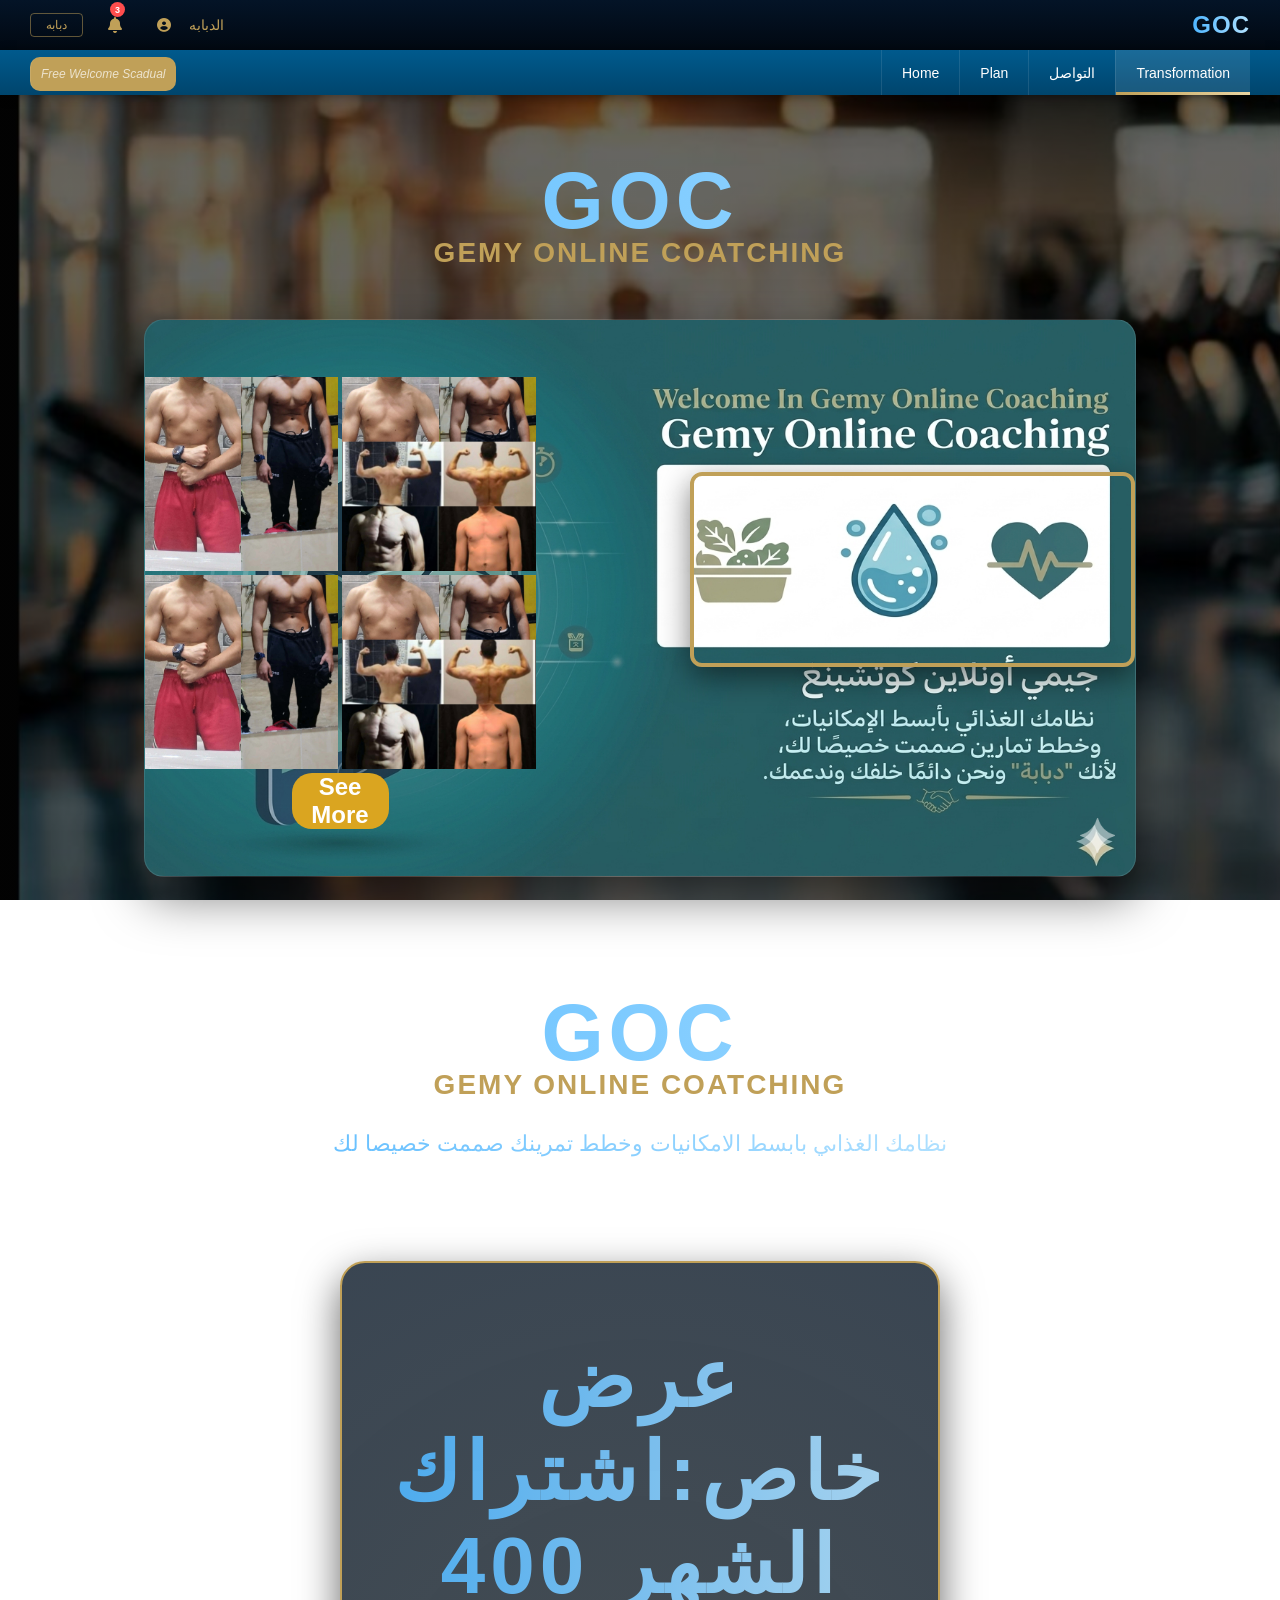
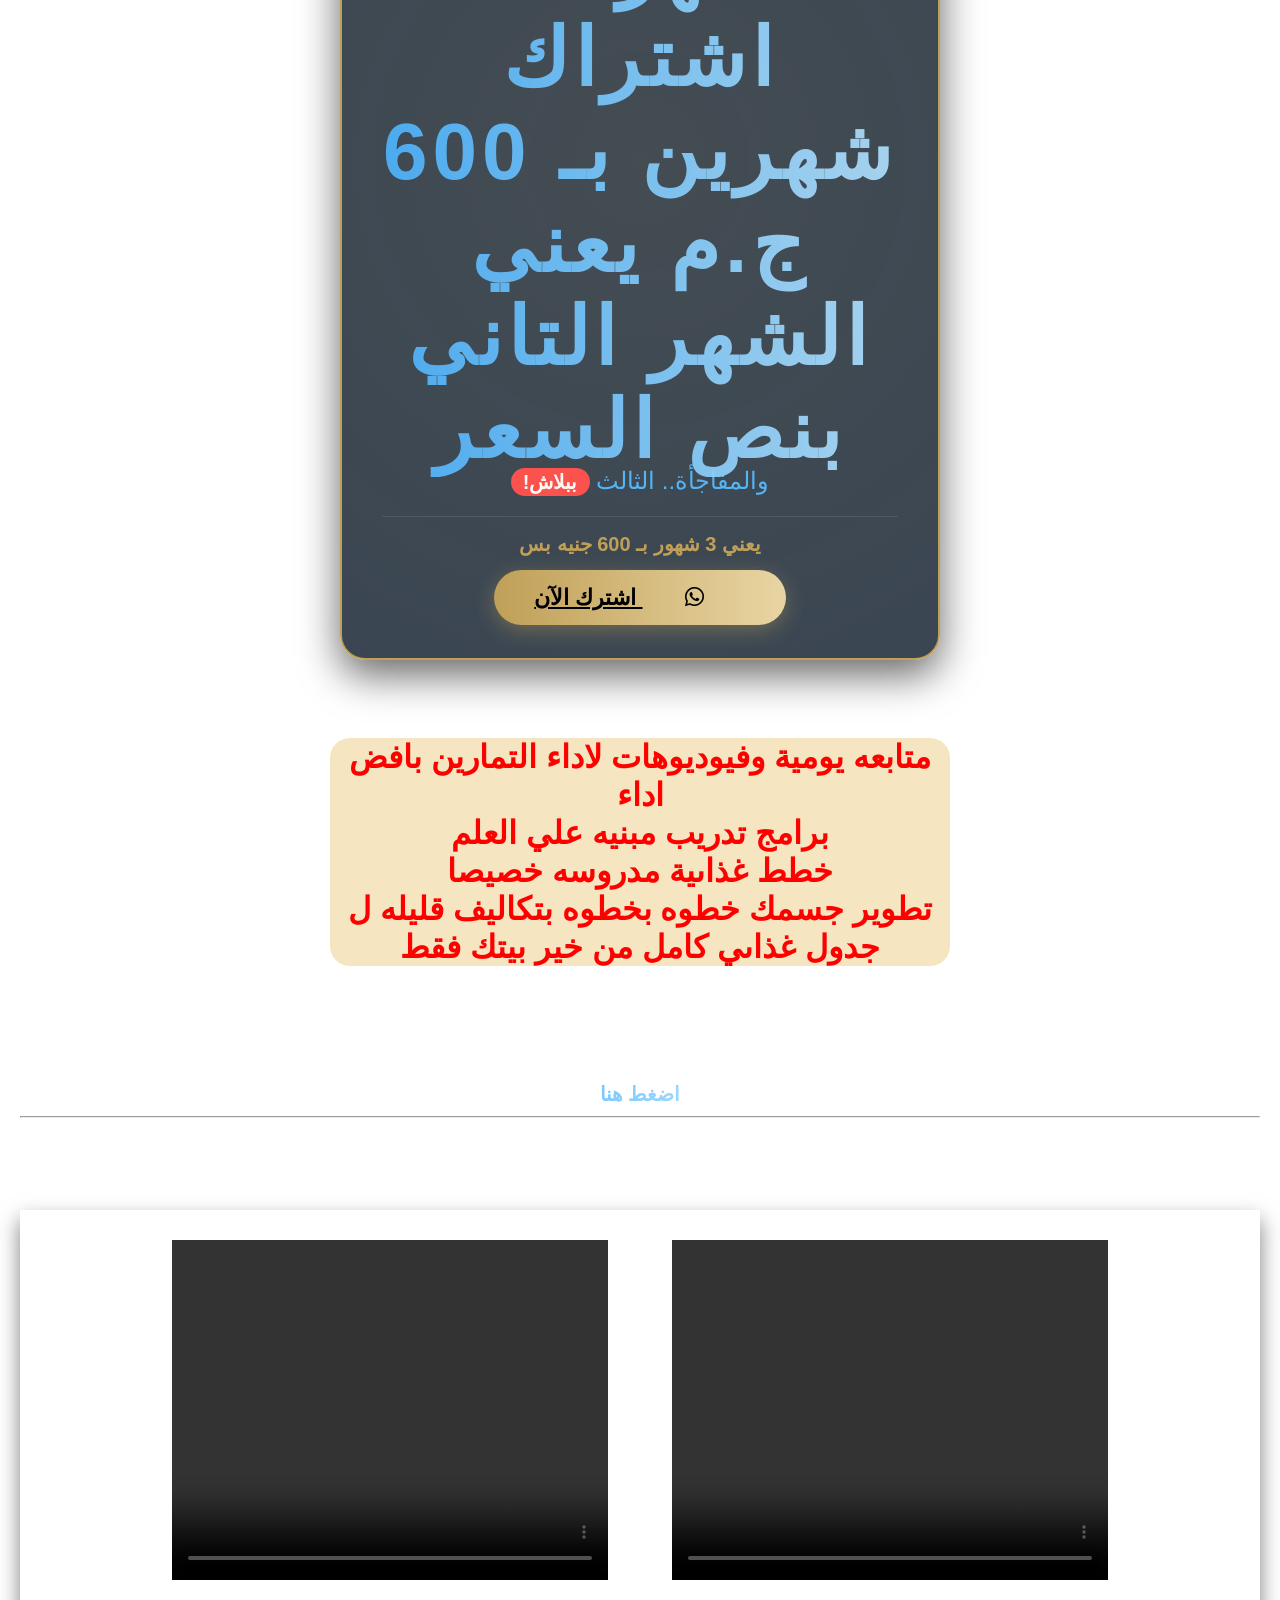
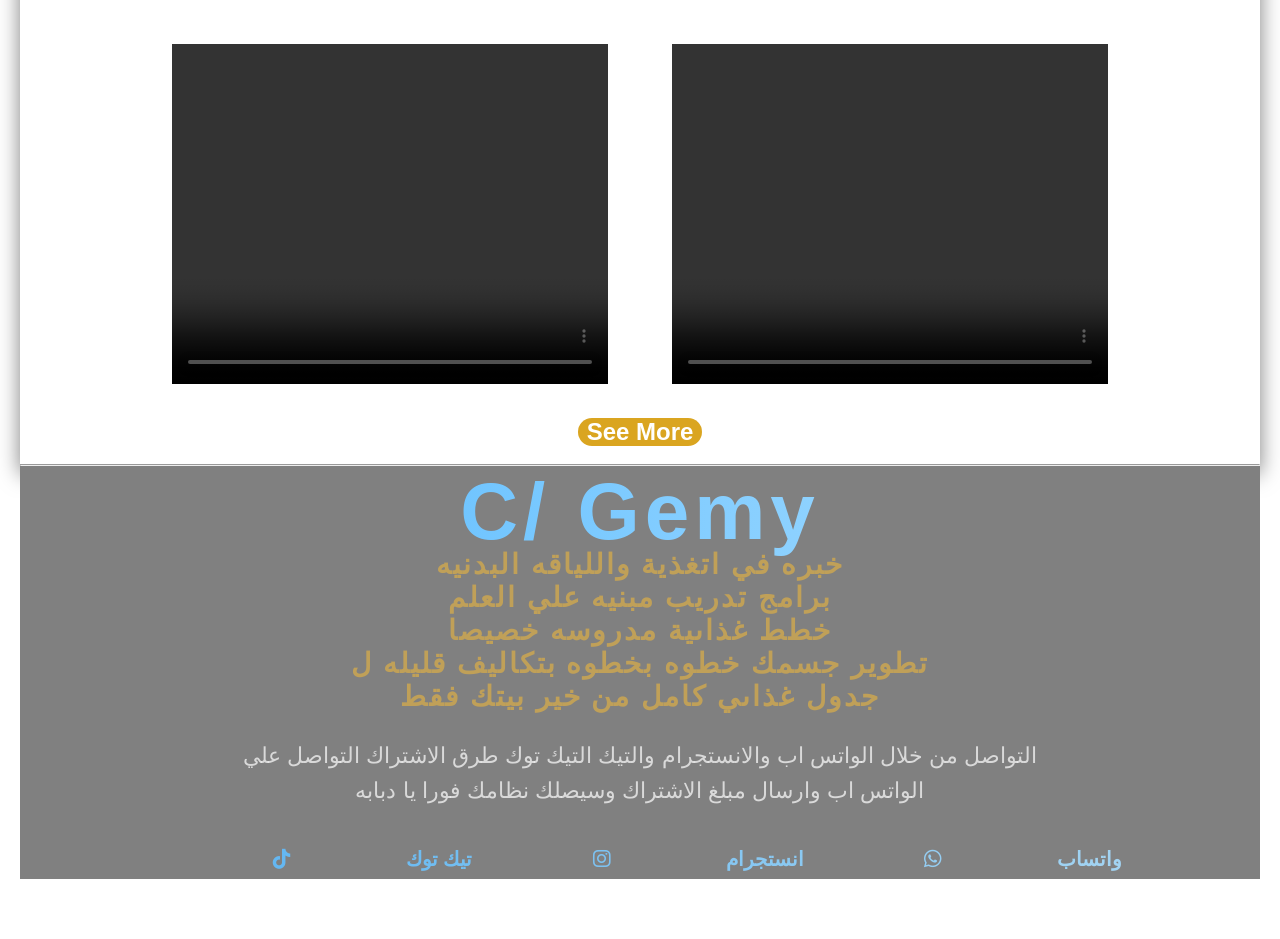
==== index.html @ b2b1bfc2 "نشر أول تعديل" ====
<!DOCTYPE html>
<html lang="en">
<head>
    <meta charset="UTF-8">
    <meta name="viewport" content="width=device-width, initial-scale=1.0">
    <title>Gemy Online Coaching</title>
    <link rel="stylesheet" href="index.css">
    <script src="index.js"></script>
    <link rel="stylesheet" href="https://cdnjs.cloudflare.com/ajax/libs/font-awesome/6.5.0/css/all.min.css">
    <link rel="icon" href="1fe964dc-eae8-402b-a017-c1bcff4d718d.jfif">
</head>
<body>
    <nav class="goc-main-nav">
        <div class="top-row">
            <div class="logo-container">
                <span class="logo-text">GOC</span>
            </div>
            
            <div class="user-meta">
                <div class="profile-block">
                    <span class="user-name">الدبابه</span>
                    <i class="fas fa-user-circle"></i> </div>
                <div class="notif-block">
                    <i class="fas fa-bell"></i>
                    <span class="notif-badge">3</span>
                </div>
               <button class="logout-btn">دبابه</button>
            </div>
        </div>

        <div class="menu-row">
            <div class="menu-items-left">
                <a href="transformation.html" class="menu-item active">Transformation</a>
                <a href="communicate.html" class="menu-item">التواصل</a>
                <a href="plan.html" class="menu-item">Plan</a>
                <a href="#" class="menu-item no-border-left">Home</a>
            </div>
   <div class="wellcom"> <a href="free.html"   class="welcome-text-right"> Free Welcome Scadual</a></div>
        </div>
    </nav>
    <div class="about">
    <h1>
GOC 



    </h1>
    <H1>
Gemy Online Coatching


    </H1>
    <header>

        
    
   

  <br>
   
     <br>
   <br>

   <br>
    
<div class="slider">

  <img src="520882e2-50af-4f5d-88b2-9ee951361577.jfif" alt="">
   <img src="cf5c0b23-2943-465e-b3cb-ab50230c9a42.jfif" alt="">
    <img src="9abb4a14-b59b-430e-a8de-ac7891fc2a7d.jfif" alt="">
 
</div>
<div class="before">
<img src="488adabc-7f1c-4703-8ac2-2e8144c1362f.jfif" alt="">
<img src="01d0bdb7-062a-40e8-b857-19015c202544.jfif" alt="">
<br>
<img src="488adabc-7f1c-4703-8ac2-2e8144c1362f.jfif" alt="">
<img src="01d0bdb7-062a-40e8-b857-19015c202544.jfif" alt="">
<h2 class="seemore">
    <a href="transformation.html">See More</a>



</h2>
</div>
</header>
<div class="about">
    <h1>
GOC 



    </h1>
    <H1>
Gemy Online Coatching


    </H1>
    <h1>
نظامك الغذاىي بابسط الامكانيات وخطط تمرينك صممت خصيصا لك


    </h1>


</div>
  <div class="offer-container">
    <h1 class="offer-title" > عرض خاص:اشتراك الشهر 400  اشتراك شهرين بـ 600 ج.م يعني الشهر التاني بنص السعر</h1>
    <p class="offer-surprise">والمفاجأة.. الثالث <span class="free-badge">ببلاش!</span></p>
    <div class="offer-summary">يعني 3 شهور بـ 600 جنيه بس</div>
    <a href="https://api.whatsapp.com/send?phone=201200271573" target="_blank" class="cta-button">
  <i class="fa-brands fa-whatsapp"></i> اشترك الآن
</a>
</div>
 
 
    
    <h1> اتمرن صح </h1>
    <h1 class="ham">
      متابعه يومية وفيوديوهات لاداء التمارين بافض اداء
<br>
برامج تدريب مبنيه علي العلم
<br>
خطط غذاىية مدروسه خصيصا
<br>
تطوير جسمك خطوه بخطوه بتكاليف قليله ل
<br>
جدول غذاىي كامل من خير بيتك فقط
<br>

    </h1>
    <h1>
اتمرن صح
عرض خاص تلت شهور ب450 جنيه
جدول غذاىي مجانا لكل زوار موقع جيمي اونلاين كوتشينج

<br>


    </h1>
    <h1   class="press">
<a href="free.html">اضغط هنا </a>

    </h1>
    <hr>
    <br>

<h2 class="train">
   اتمرن صح  
   تمارين مخصصة ليك مدروسه بافضل اداء 

</h2>
<br>

<div class="videoscontainer">

<video src="f7541983-287d-4063-b843-49afe86af79a - Trim.mp4" controls></video>
<video src="7ac183d6-2b16-42ee-a727-082760125e39.mp4" controls></video>
<video src="f7541983-287d-4063-b843-49afe86af79a - Trim.mp4" controls></video>
<video src="7ac183d6-2b16-42ee-a727-082760125e39.mp4" controls></video>
<h2 class="seemore">
    <a href="plan.html">See More</a>



</h2>
<br>
</div>
<hr>
<div class="cgemycontainer">
<h1 class="cgemy">
C/ Gemy


</h1>
<h1 class="aboutme">
خبره في اتغذية واللياقه البدنيه <br>
برامج تدريب مبنيه علي العلم <br> خطط غذاىية مدروسه خصيصا <br> 
تطوير جسمك خطوه بخطوه بتكاليف قليله ل<br>
جدول غذاىي كامل من خير بيتك فقط <br>



</h1>
<h1 class="from">
التواصل من خلال الواتس اب والانستجرام والتيك التيك توك 
طرق الاشتراك التواصل علي الواتس اب وارسال مبلغ الاشتراك وسيصلك نظامك فورا يا دبابه
</h1>
<h1 class="communicate">
 <a href="https://api.whatsapp.com/send?phone=201200271573"> واتساب<i class="fa-brands fa-whatsapp"></i> </a>
<a href="https://api.whatsapp.com/send?phone=201200271573"> انستجرام<i class="fa-brands fa-instagram"></i></a>
<a href="https://www.tiktok.com/@gemy.online.coatc?_r=1&_t=ZS-94njIWVCd7f"> تيك توك<i class="fa-brands fa-tiktok"></i> </a>

</h1>


</div>
     </body>
</html>
---- index.css ----
/* =========================================
   1. المتغيرات الأساسية (The Root)
   ========================================= */
:root {
  /* تدرج كحلي غامق جداً للصف العلوي */
  --primary-bg-dark: linear-gradient(to bottom, #041427, #010811); 
  
  /* اللون الأزرق البترولي (نفس درجة الصورة بالظبط) */
  --secondary-bg-blue: linear-gradient(to bottom, #005a8d 0%, #00456d 100%); 
  
  /* تدرجات اللوجو والذهبي */
  --logo-cyan-grad: linear-gradient(to right, #4db5ff, #b2e2ff);
  --gold-accent-grad: linear-gradient(to right, #c0a058, #e9d5a3);
  
  /* ألوان ثابتة للتفاصيل */
  --gold-accent: #c0a058; 
  --text-white: #ffffff;
  --text-muted: rgba(255,255,255,0.7);
}

/* =========================================
   2. التنسيقات العامة
   ========================================= */
* {
  box-sizing: border-box;
  margin: 0;
  padding: 0;
  font-family: 'Segoe UI', Arial, sans-serif; /* خط أنعم بكتير */
}

header {
  /* 1. تحديد العرض */
  width: 80%;
  max-width: 1200px;
  
  /* 2. التوسط */
  margin: 50px auto;
  
  /* 3. الحل السحري: نسبة العرض للطول */
  /* بما إن الصور الناتجة عن Gemini غالباً بتكون مربعة 1/1 أو مستطيلة 16/9 */
  aspect-ratio: 16 / 9; /* لو الصورة عريضة جرب 16/9، لو مربعة خليها 1/1 */

  /* 4. التعامل مع الصورة */
  background-image: url(Gemini_Generated_Image_q86ft6q86ft6q86f.png);
  background-size: cover; /* cover هنا هتخلي الصورة تملأ المربع بالمللي */
  background-position: center;
  background-repeat: no-repeat;
  
  /* 5. اللمسات الجمالية */
  border-radius: 20px;
  overflow: hidden;
  box-shadow: 0 20px 50px rgba(0,0,0,0.5);
  border: 1px solid rgba(255, 255, 255, 0.1);
  
  /* شلنا الـ min-height عشان ميبوظش المقاس */
}

.goc-main-nav {
  width: 100%;
  direction: rtl; /* الاتجاه العربي */
}

/* =========================================
   3. الصف العلوي (اللوجو والبروفايل)
   ========================================= */
.top-row {
  background: var(--primary-bg-dark);
  display: flex;
  justify-content: space-between;
  align-items: center;
  padding: 0 30px;
  height: 50px;
}

.logo-text {
  background: var(--logo-cyan-grad);
  -webkit-background-clip: text;
  -webkit-text-fill-color: transparent;
  font-size: 24px;
  font-weight: 800;
  letter-spacing: 1px;
}

.user-meta {
  display: flex;
  align-items: center;
  gap: 15px;
}

.profile-block {
  display: flex;
  align-items: center;
  gap: 8px;
  color: var(--gold-accent);
  font-size: 14px;
}

.notif-block {
  position: relative;
  color: var(--gold-accent);
  cursor: pointer;
}

.notif-badge {
  position: absolute;
  top: -5px;
  left: 12px;
  background-color: #ff4d4d;
  color: white;
  border-radius: 50%;
  width: 15px;
  height: 15px;
  display: flex;
  align-items: center;
  justify-content: center;
  font-size: 9px;
  font-weight: bold;
}

.logout-btn {
  background: transparent;
  border: 1px solid rgba(192, 160, 88, 0.5);
  color: var(--gold-accent);
  padding: 4px 15px;
  border-radius: 4px;
  font-size: 12px;
  cursor: pointer;
  transition: all 0.3s ease;
}

.logout-btn:hover {
  background: var(--gold-accent-grad);
  color: #000;
  border-color: transparent;
}

/* =========================================
   4. الصف السفلي (المنيو المدرج)
   ========================================= */
.menu-row {
  background: var(--secondary-bg-blue); /* تطبيق تدرج الصورة */
  display: flex;
  align-items: center;
  justify-content: space-between;
  padding: 0 30px;
  height: 45px;
  box-shadow: 0 2px 10px rgba(0,0,0,0.4);
}

.menu-items-left {
  display: flex;
  height: 100%;
}

.menu-item {
  color: var(--text-white);
  text-decoration: none;
  font-size: 14px;
  padding: 0 20px;
  height: 100%;
  display: flex;
  align-items: center;
  border-left: 1px solid rgba(255, 255, 255, 0.1);
  transition: background 0.3s;
}

.menu-item:hover {
  background: rgba(255, 255, 255, 0.05);
}

.menu-item.active {
  position: relative;
  background: rgba(255, 255, 255, 0.1);
}

.menu-item.active::after {
  content: "";
  position: absolute;
  bottom: 0;
  left: 0;
  width: 100%;
  height: 3px;
  background: var(--gold-accent-grad);
}

.welcome-text-right {
  color: var(--text-muted);
  font-size: 12px;
  font-style: italic;
  text-decoration: none;
   border-left: 1px solid rgba(255, 255, 255, 0.1);
  transition: background 0.3s;
  background-color: #c0a058;
  padding: 10px;
  border-radius: 10px;
 
}

/* =========================================
   5. العناصر الإضافية (Slider & Text)
   ========================================= */
h1.goc {
  color: goldenrod;
  font-size: 8vh;
  text-shadow: 2px 2px 10px black;
  margin: 40px 190px;
}

.slider {
  width: 700px;
  height: 320px;
  overflow: hidden;
  position: relative;
  border-radius: 12px;
  border: 4px solid var(--gold-accent);
  margin: 20px auto; /* توسيط تلقائي */
  box-shadow: 0 10px 30px rgba(0,0,0,0.5);
  margin-left: 780px;
  
}

.slider img {
  width: 100%;
  height: 100%;
  position: absolute;

  animation: slide 9s infinite ease-in-out;
}



h1.welcom {
  color: white;
  text-shadow: 0 0 10px var(--gold-accent);
  text-align: center;
  margin-top: 30px;
}
.before img{

width: 20%;
height: 40%;

}
.before{
transform: translate(-300px, -300px);
padding: 10px 10px;


}
body {
  /* إضافة طبقة سوداء شفافة فوق الصورة */
  background-image: 
    linear-gradient(rgba(0, 0, 0, 0.6), rgba(0, 0, 0, 0.6)), 
    url(54db1301-f713-468c-93d4-8129bc9d230c.jfif);

  background-size: cover;
  background-repeat: no-repeat;
  background-attachment: fixed;
  min-height: 100vh;
}
.slider {
    /* 1. التحكم في العرض */
    width: 45%;           /* خليه 80% عشان يبقى مستطيل عريض */
    max-width: 800px;     /* أقصى عرض ليه */
  height: 35%;
    /* 2. السر في المستطيل: نسبة 16 لـ 9 */
    aspect-ratio: 16 / 5; /* الرقم ده هيخليه مستطيل "Banner" شيك جداً */
    
    overflow: hidden;
    position: relative;
    border-radius: 12px;
    border: 4px solid var(--gold-accent);
    margin: 40px auto;    /* توسيط تلقائي */
    box-shadow: 0 10px 30px rgba(0,0,0,0.5);
    
    /* إلغاء الـ margin-left والـ transform اليدوي عشان نوسطه صح */
    margin-left:615px; 
   
    transform: translate(0px , 40px);
}

.slider img {
    width: 100%;
    height: 100%;
    position: absolute;
    top: 0;
    left: 0;
    
    /* 3. الخاصية دي أهم حاجة: بتخلي الصورة تملأ المستطيل وتتقص بذكاء */
    object-fit: cover; 
    object-position: center;
    
    opacity: 0;
    animation: slide 9s infinite ease-in-out;
}

.slider img:nth-child(1) { animation-delay: 0s; }
.slider img:nth-child(2) { animation-delay: 3s; }
.slider img:nth-child(3) { animation-delay: 6s; }

@keyframes slide {
  0% { opacity: 0; transform: scale(1.05); }
  10% { opacity: 1; transform: scale(1); }
  33% { opacity: 1; }
  43% { opacity: 0; }
  100% { opacity: 0; }
}
/* =========================================
   تنسيق قسم (About) - الهيدر والترحيب
   ========================================= */
.about {
    text-align: center;
    padding: 60px 20px;
    color: var(--text-white);
    direction: rtl;
}

.about h1:first-child {
    font-size: 80px;
    background: var(--logo-cyan-grad);
    -webkit-background-clip: text;
    -webkit-text-fill-color: transparent;
    font-weight: 900;
    margin-bottom: -10px;
    letter-spacing: 5px;
}

.about h1:nth-child(2) {
    font-size: 28px;
    color: var(--gold-accent);
    text-transform: uppercase;
    letter-spacing: 2px;
    margin-bottom: 25px;
}

.about h1:nth-child(3) {
    font-size: 22px;
    color: var(--text-muted);
    max-width: 800px;
    margin: 0 auto;
    line-height: 1.6;
    font-weight: 400;
}

/* =========================================
   تنسيق كارت العرض (Offer Container) - شياكة وبريميوم
   ========================================= */
.offer-container {
    background: rgba(4, 20, 39, 0.8); /* خلفية غامقة شفافة */
    backdrop-filter: blur(10px); /* تأثير زجاجي مودرن */
    border: 2px solid var(--gold-accent);
    border-radius: 25px;
    padding: 40px;
    width: 90%;
    max-width: 600px;
    margin: 40px auto;
    text-align: center;
    box-shadow: 0 15px 40px rgba(0,0,0,0.6);
    position: relative;
    overflow: hidden;
    direction: rtl;
}

/* تأثير لمعة خفيفة ورا الكارت */
.offer-container::before {
    content: "";
    position: absolute;
    top: -50%;
    left: -50%;
    width: 200%;
    height: 200%;
    background: radial-gradient(circle, rgba(192, 160, 88, 0.1) 0%, transparent 70%);
}

.offer-title {
    color: var(--text-white);
    font-size: 32px;
    margin-bottom: 15px;
    font-weight: bold;
}

.offer-surprise {
    color: #4db5ff; /* لون لبني من اللوجو */
    font-size: 24px;
    margin-bottom: 10px;
}

.free-badge {
    background: #ff4d4d;
    color: white;
    padding: 2px 12px;
    border-radius: 50px;
    font-size: 20px;
    font-weight: 900;
    display: inline-block;
    animation: pulse 1.5s infinite;
}

.offer-summary {
    color: var(--gold-accent);
    font-size: 20px;
    margin: 20px 0;
    font-weight: bold;
    border-top: 1px solid rgba(255,255,255,0.1);
    padding-top: 15px;
}

/* زر الاشتراك - CTA */
.cta-button {
    background: var(--gold-accent-grad);
    color: #000;
    border: none;
    padding: 15px 40px;
    font-size: 22px;
    font-weight: bold;
    border-radius: 50px;
    cursor: pointer;
    transition: transform 0.3s, box-shadow 0.3s;
    box-shadow: 0 5px 20px rgba(192, 160, 88, 0.4);
}

.cta-button:hover {
    transform: scale(1.05);
    box-shadow: 0 8px 30px rgba(192, 160, 88, 0.6);
}

/* =========================================
   الأنيميشن
   ========================================= */
@keyframes pulse {
    0% { transform: scale(1); }
    50% { transform: scale(1.1); }
    100% { transform: scale(1); }
}

/* الهيدر اللي تحت */
h1:last-of-type {
    text-align: center;
    color: var(--logo-cyan-grad);
    font-size: 20px;
    margin-top: 30px;
    background: var(--logo-cyan-grad);
    -webkit-background-clip: text;
    -webkit-text-fill-color: transparent;
    opacity: 0.9;
}
.press{

padding: 10px;
border-radius: 5px;
color: cyan;
width: 20%;
margin-left: auto;
margin-right: auto;

}
.press a{
text-decoration: none;
color: goldenrod;


}
.train{
background: linear-gradient(goldenrod);
width: 30%;
margin-left: auto;
margin-right: auto;
border-radius: 5px;
border: #000 1px;
box-shadow: #041427 40px;



}
.seemore a{
text-decoration: none;
color: white;

}
.seemore{
background-color: goldenrod;
width: 10%;
margin-left: auto;
margin-right: auto;
border-radius: 20px;
border: #000 1px;
box-shadow: #041427 10px;
}
.videoscontainer video{
width: 40%;
height: 400px;
padding: 30px 30px;


}
.videoscontainer{
  box-shadow: 0px 10px 20px rgba(0, 0, 0, 0.5);



}
.from{
color: red;


}
i{
width: 20%;
padding: 10px;
cursor: pointer;

}
.cgemy{
color: goldenrod;


}
.cta-button {
  position: relative; /* أو fixed لو عايز ثابت */
  z-index: 1000;      /* أهم حاجة يكون فوق أي حاجة */
  cursor: pointer;
}
.offer{
 box-shadow: 0px 10px 20px rgba(0, 0, 0, 0.5);
background-color: red;



}
.offer h1 {
  color: red; /* غير أي لون تحبه */
}
.offer i{
font-size: 50px; /* حجم الأيقونة */


}
.offer img{
width: 50%;
filter: blur(5px);
display: block;  
margin-left: auto;
margin-right: auto;


}
.cgemycontainer{
background-color: rgb(128, 128, 128);



}
@media (max-width: 1024px) {
    .slider {
        width: 80%;           /* نكبر العرض شوية عشان الشاشة أصغر */
        margin-left: auto;    /* نلغي الـ 615px ونخليه في النص */
        margin-right: auto;
        transform: translate(0, 20px); /* تقليل الإزاحة لأسفل */
        aspect-ratio: 16 / 7;  /* نخليه أطول شوية عشان الصور تبان */
    }
}

/* للشاشات الصغيرة (مثل الموبايل) */
@media (max-width: 768px) {
    .slider {
        width: 50%;           /* ياخد معظم عرض الشاشة */
        margin-left: 201px;
        
        margin-top: -45px;
        transform: none;      /* نلغي الترانزفورم تماماً عشان الزوايا تظبط */
        border-width: 2px;    /* نصغر البرواز عشان مياكلش مساحة */
        aspect-ratio: 4 / 3;  /* نخليه أقرب للمربع عشان يناسب مسكة الموبايل */
    }
    .header{
width: 95%;           /* خليه يملأ 95% من الشاشة عشان يبقى "كبير" وواضح */
        margin: 0 auto;       /* توسيطه في النص */
        padding: 20px 0;      /* زيادة المساحة الداخلية عشان يبان أضخم */
        font-size: 1.2rem;

    }
.ham{
width: 100%;



}
.goc-main-nav{


}
    .before{
transform: translate(-80px,-130px);

margin-bottom: 100px;
margin-left: -100px;
width: 300px;
    }
    .seemore{
width: 300px;
font-size: 10px;

    }
.wellcom{
transform: translate(280px, -45px);


}
.welcome-text-right {
    display: inline-block; /* هذا السطر هو المفتاح */
    width: 150px;          /* العرض الذي تريده */
    height: 50px;          /* الطول الذي تريده */
    line-height: 30px;     /* لتوسيط النص رأسياً داخل الطول الجديد */
    text-align: center;    /* لتوسيط النص أفقياً */
    
    /* باقي تنسيقاتك السابقة */
    background-color: #c0a058;
    padding: 10px;
    border-radius: 10px;
    text-decoration: none;
    color: var(--text-muted);
}
.videoscontainer video{
width: 80%;




}
.train{

  width: 70%;
}
.header {
width: 80%;


}

}
.ham{
background-color: rgba(218, 165, 32, 0.277);
border-radius: 20px;
color: red;
width: 50%;
margin-right: auto;
margin-left: auto;

}
/* حاوية الصور الأساسية */
/* حاوية الصور الأساسية */
.photo-grid {
    display: grid;
    /* نجعل الأعمدة أعرض قليلاً لأن الصور عريضة */
    grid-template-columns: repeat(auto-fit, minmax(350px, 1fr)); 
    gap: 25px;
    padding: 30px;
    background-color: #f4f4f4; /* خلفية فاتحة للحاوية */
}

/* تنسيق الإطار الخاص بكل صورة */
.photo-item {
    position: relative;
    overflow: hidden; /* لإخفاء الزيادات عند عمل زووم */
    border-radius: 12px; /* زوايا دائرية */
    box-shadow: 0 8px 20px rgba(0,0,0,0.1); /* ظل هادئ */
    background-color: #fff; /* خلفية بيضاء للإطار */
    border: 1px solid #eaeaea;
    transition: all 0.4s ease;
    
    /* لضمان تناسق العرض للطول، يمكنك تحديد نسبة ثابتة للإطار 
       (مثلاً 16:9)، أو تركها تلقائية. لصورك العريضة، سأستخدم نسبة عريضة */
    aspect-ratio: 16 / 9; /* هذا سيجعل الكادر عريضاً وموحداً */
    display: flex; /* لمركزية الصورة داخل الكادر */
    justify-content: center;
    align-items: center;
}

/* تنسيق الصورة نفسها (السر هنا) */
.photo-item img {
    max-width: 100%; /* العرض لا يتجاوز الكادر */
    max-height: 100%; /* الطول لا يتجاوز الكادر */
    width: auto; /* يحافظ على التناسب الطبيعي */
    height: auto; /* يحافظ على التناسب الطبيعي */
    object-fit: contain; /* هذا الأمر يضمن ظهور الصورة كاملة */
    display: block;
    transition: transform 0.5s ease;
}

/* تأثير "خطف العين" المطور للصور العريضة */
.photo-item:hover {
    transform: translateY(-5px) scale(1.02); /* رفع وتكبير خفيف للكادر ككل */
    box-shadow: 0 12px 30px rgba(0,0,0,0.15); /* زيادة الظل */
    border-color: #bbb;
}

.photo-item:hover img {
    /* زووم داخلي هادئ للصورة نفسها دون قصها */
    transform: scale(1.05); 
    filter: brightness(1.05); /* زيادة الإضاءة قليلاً */
}
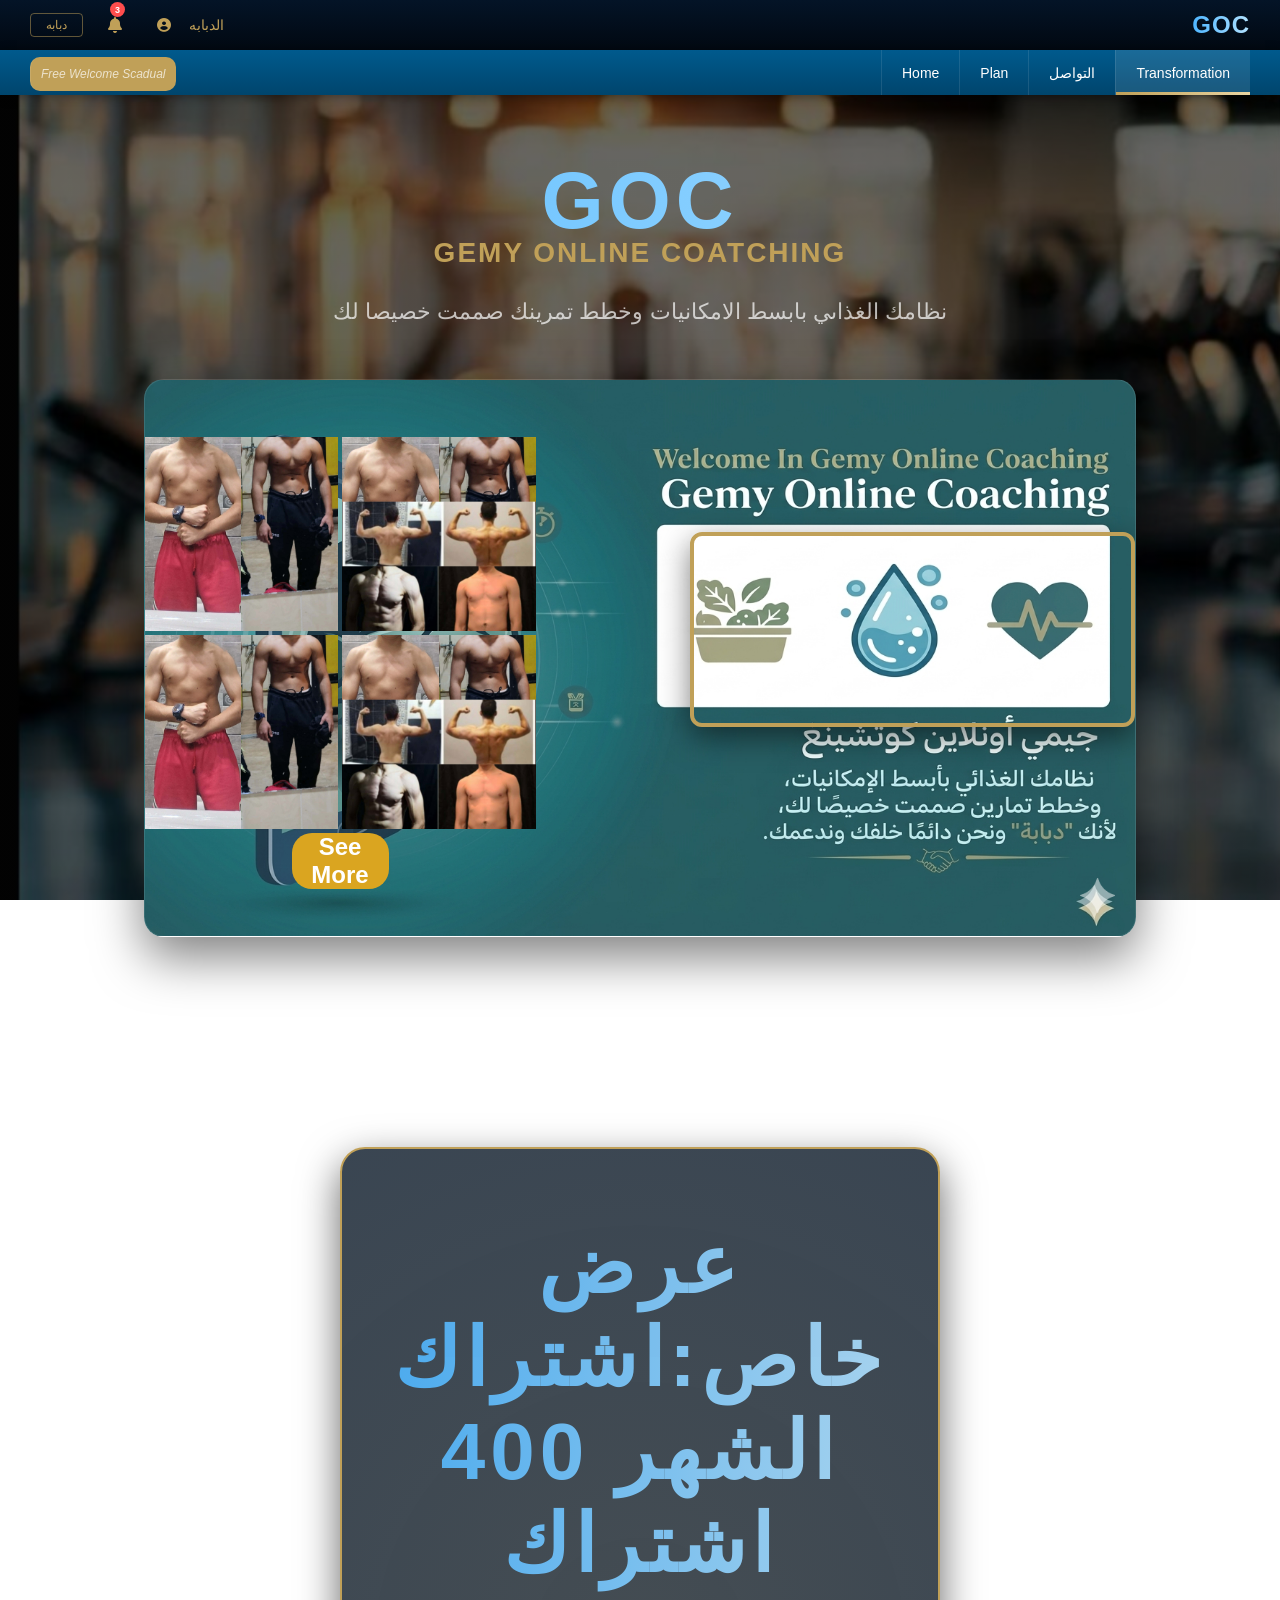
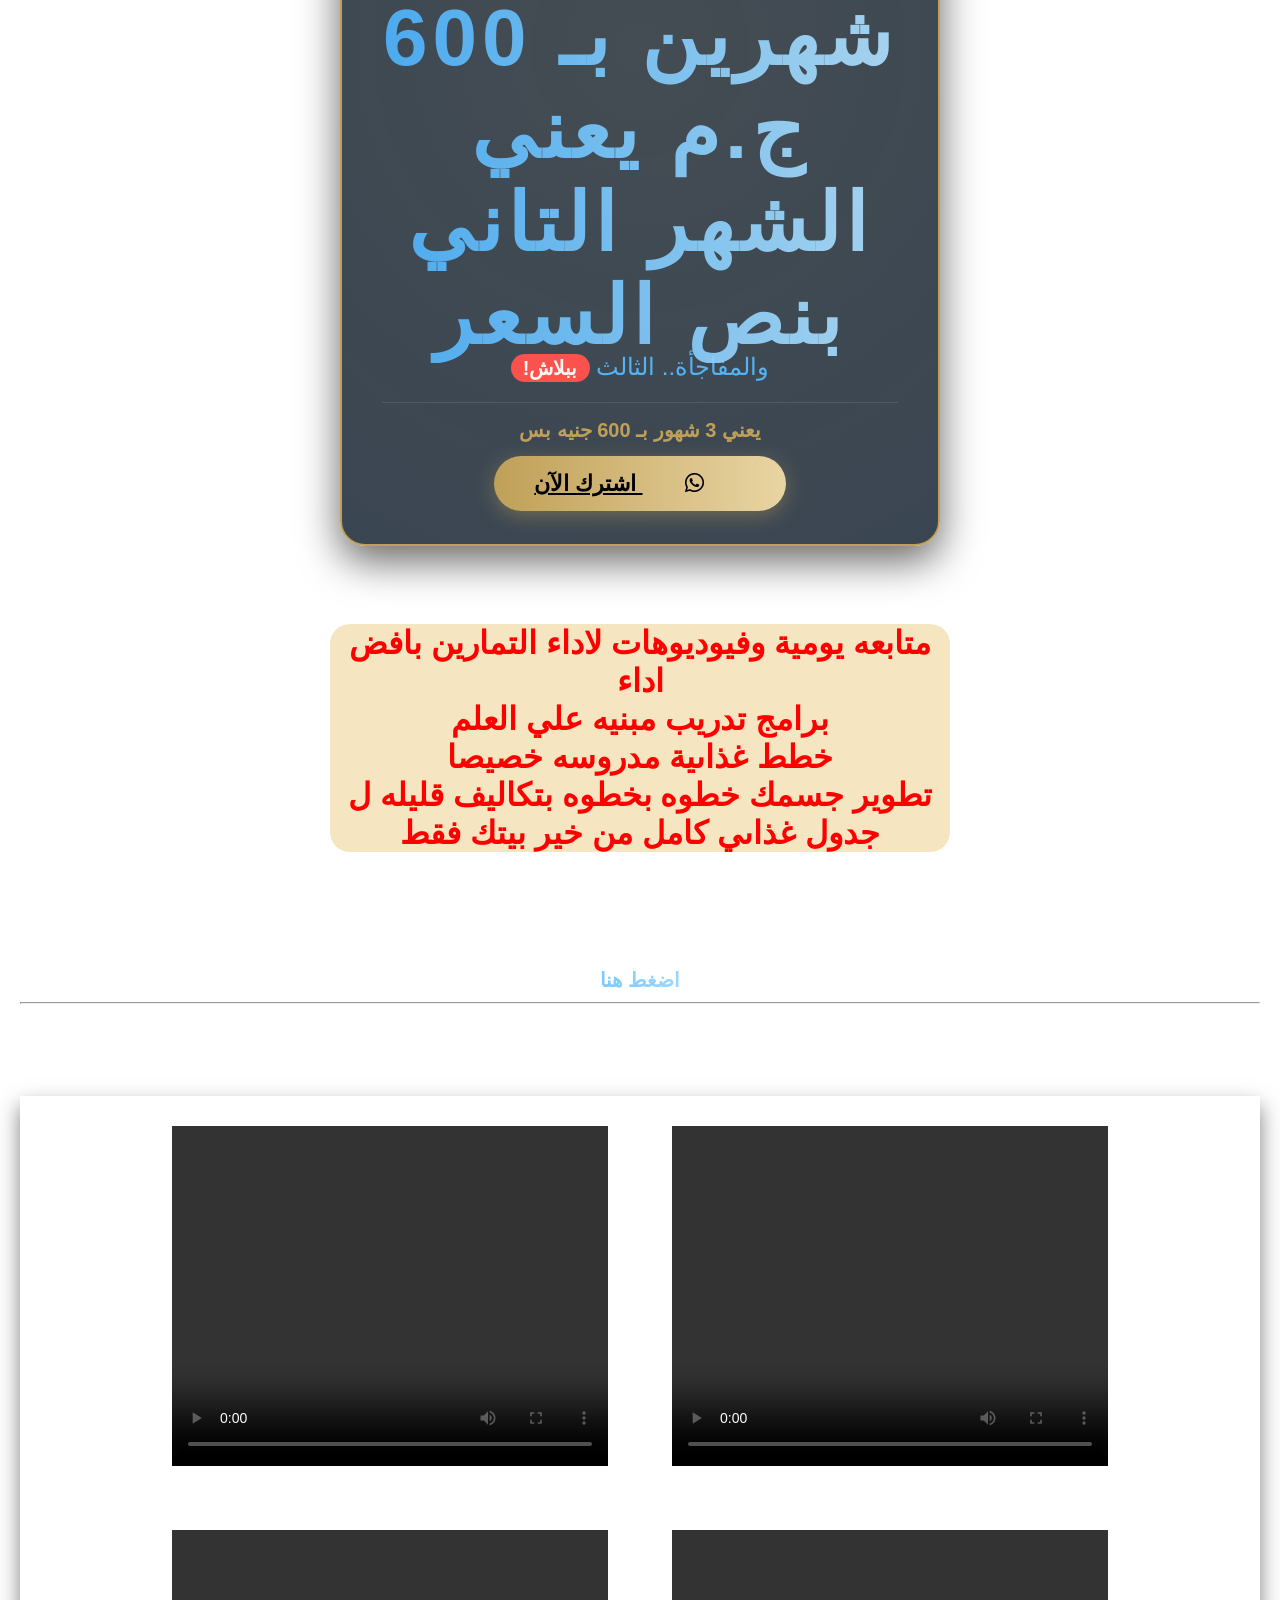
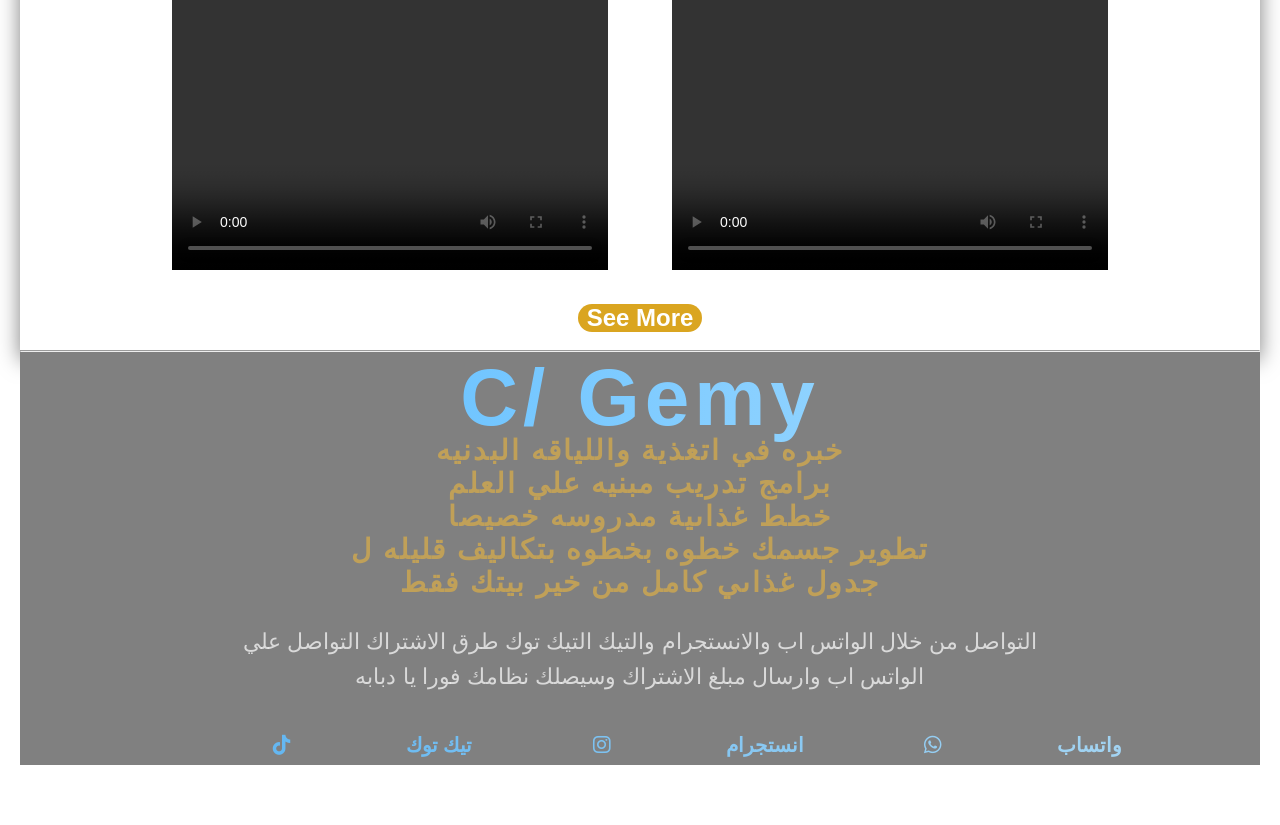
==== commit b60655bf: "تحديث الموقع ونشر التعديلات" ====
--- a/index.html
+++ b/index.html
@@ -50,6 +50,11 @@
 
 
     </H1>
+        <h1>
+نظامك الغذاىي بابسط الامكانيات وخطط تمرينك صممت خصيصا لك
+
+
+    </h1>
     <header>
 
         
@@ -85,23 +90,6 @@
 </div>
 </header>
 <div class="about">
-    <h1>
-GOC 
-
-
-
-    </h1>
-    <H1>
-Gemy Online Coatching
-
-
-    </H1>
-    <h1>
-نظامك الغذاىي بابسط الامكانيات وخطط تمرينك صممت خصيصا لك
-
-
-    </h1>
-
 
 </div>
   <div class="offer-container">
--- a/index.css
+++ b/index.css
@@ -359,6 +359,9 @@
     position: relative;
     overflow: hidden;
     direction: rtl;
+    
+    max-height: fit-content;
+
 }
 
 /* تأثير لمعة خفيفة ورا الكارت */
@@ -417,6 +420,7 @@
     cursor: pointer;
     transition: transform 0.3s, box-shadow 0.3s;
     box-shadow: 0 5px 20px rgba(192, 160, 88, 0.4);
+    
 }
 
 .cta-button:hover {
@@ -584,7 +588,26 @@
 
 
 }
+body{
+background-image: url(c16466cd-02ef-479c-af70-739e5550673d.jfif);
+
+}
 .goc-main-nav{
+
+
+}
+.offer-container{
+width: 100%;
+height: 100;
+
+}
+.offer-container h1{
+font-size: 2px;
+
+
+}
+.press{
+width: 70%;
 
 
 }
@@ -697,4 +720,38 @@
     /* زووم داخلي هادئ للصورة نفسها دون قصها */
     transform: scale(1.05); 
     filter: brightness(1.05); /* زيادة الإضاءة قليلاً */
+}
+@media (max-width: 600px) {
+
+    .offer-container {
+        width: 95%;
+        padding: 15px;
+        margin: 20px auto;
+        border-radius: 15px;
+    }
+
+    .offer-title {
+        font-size: 20px;
+        margin-bottom: 10px;
+    }
+
+    .offer-surprise {
+        font-size: 16px;
+    }
+
+    .free-badge {
+        font-size: 14px;
+        padding: 2px 8px;
+    }
+
+    .offer-summary {
+        font-size: 16px;
+        margin: 10px 0;
+    }
+
+    .cta-button {
+        font-size: 16px;
+        padding: 10px 20px;
+    }
+
 }
